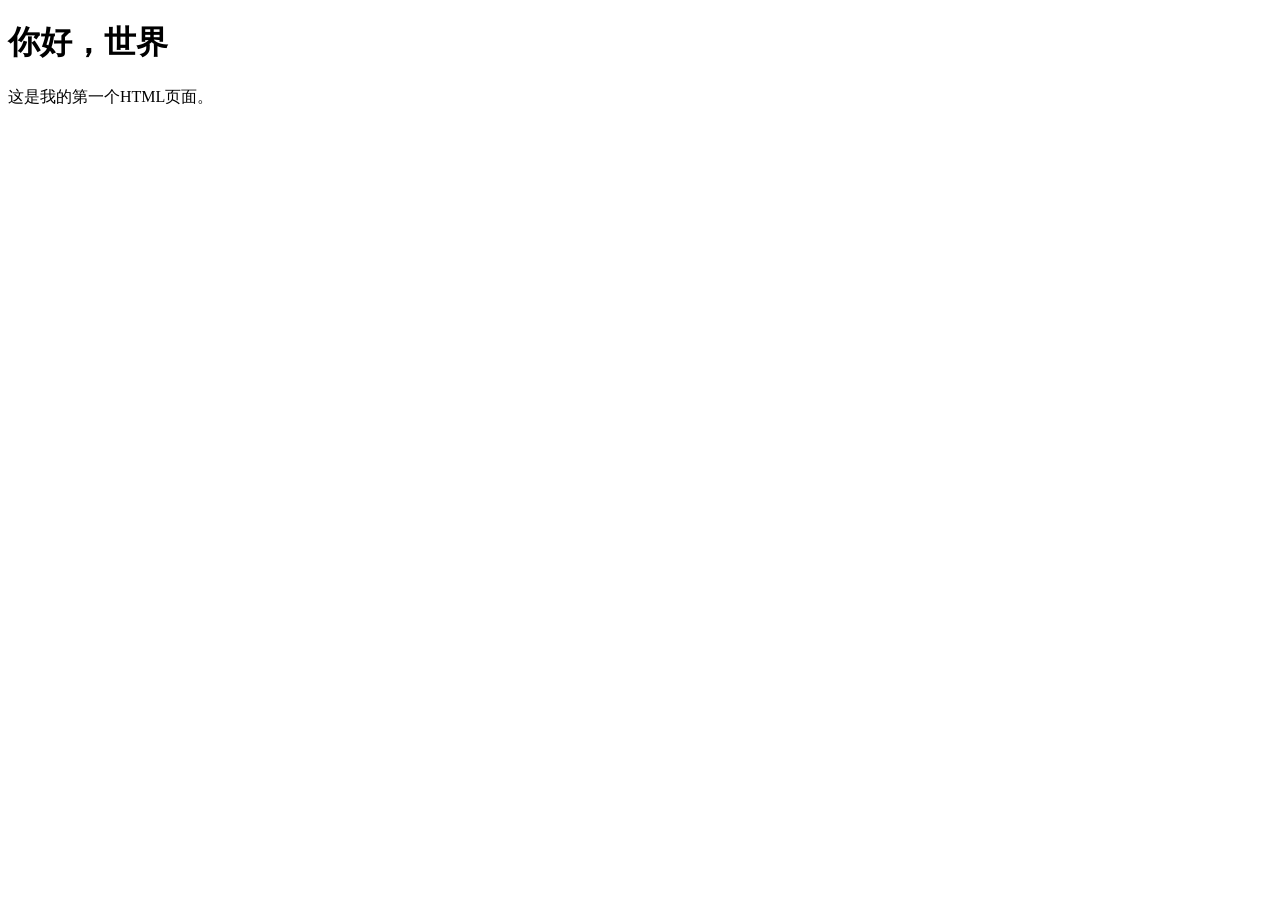
==== index.html @ 700cd619 "添加个人主页页面骨架" ====
<!DOCTYPE html>
<html lang="zh-CN">
    <head>
        <meta charset="UTF-8">
        <meta name="viewport" content="width=device-width, initial-scale=1.0">
        <title>我的第一个页面</title>
    </head>
    <body>
        <h1>你好，世界</h1>
        <p>这是我的第一个HTML页面。</p>
    </body>
</html>
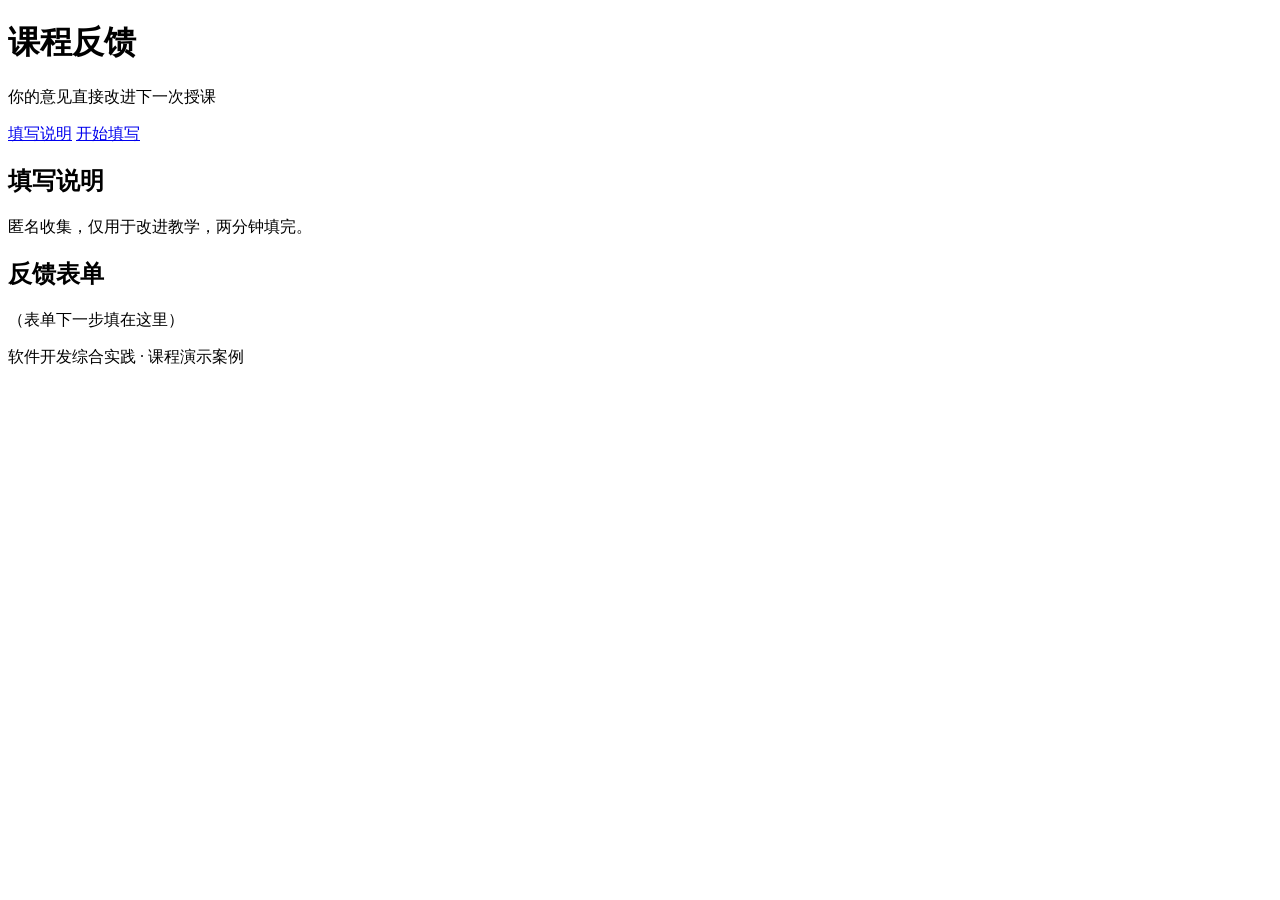
==== commit 297dfc26: "添加课程反馈页语义骨架" ====
--- a/index.html
+++ b/index.html
@@ -1,12 +1,31 @@
 <!DOCTYPE html>
 <html lang="zh-CN">
-    <head>
-        <meta charset="UTF-8">
-        <meta name="viewport" content="width=device-width, initial-scale=1.0">
-        <title>我的第一个页面</title>
-    </head>
-    <body>
-        <h1>你好，世界</h1>
-        <p>这是我的第一个HTML页面。</p>
-    </body>
-</html>+<head>
+  <meta charset="UTF-8">
+  <meta name="viewport" content="width=device-width, initial-scale=1.0">
+  <title>课程反馈</title>
+</head>
+<body>
+  <header>
+    <h1>课程反馈</h1>
+    <p>你的意见直接改进下一次授课</p>
+  </header>
+  <nav>
+    <a href="#intro">填写说明</a>
+    <a href="#form">开始填写</a>
+  </nav>
+  <main>
+    <section id="intro">
+      <h2>填写说明</h2>
+      <p>匿名收集，仅用于改进教学，两分钟填完。</p>
+    </section>
+    <section id="form">
+      <h2>反馈表单</h2>
+      <p>（表单下一步填在这里）</p>
+    </section>
+  </main>
+  <footer>
+    <p>软件开发综合实践 · 课程演示案例</p>
+  </footer>
+</body>
+</html>
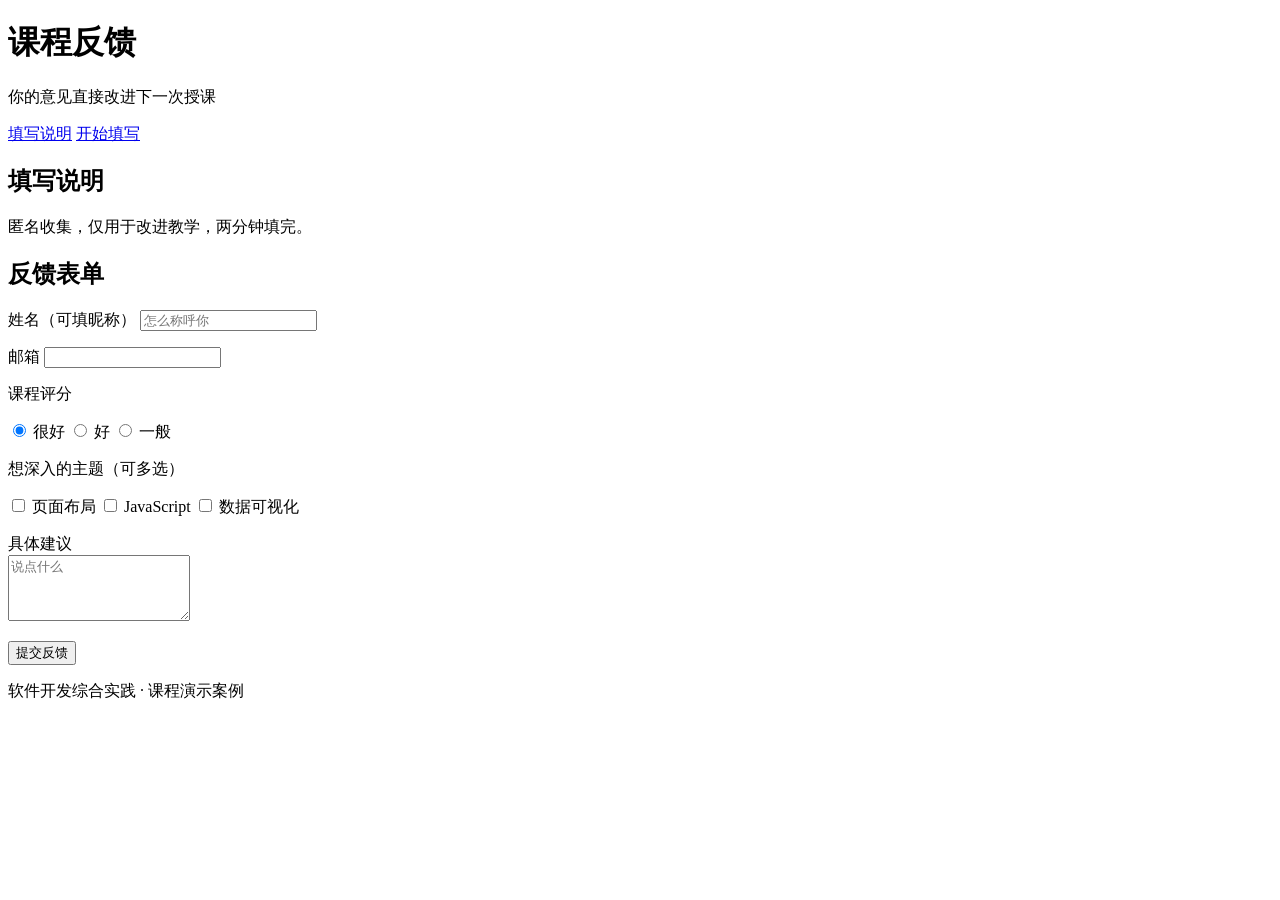
==== commit a6a519e2: "添加反馈表单控件并关联label" ====
--- a/index.html
+++ b/index.html
@@ -21,7 +21,35 @@
     </section>
     <section id="form">
       <h2>反馈表单</h2>
-      <p>（表单下一步填在这里）</p>
+      <form action="#" method="get">
+        <p>
+          <label for="name">姓名（可填昵称）</label>
+          <input type="text" id="name" name="name" placeholder="怎么称呼你" required>
+        </p>
+        <p>
+          <label for="mail">邮箱</label>
+          <input type="email" id="mail" name="mail" required>
+        </p>
+        <p>课程评分</p>
+        <p>
+          <label><input type="radio" name="score" value="5" checked> 很好</label>
+          <label><input type="radio" name="score" value="4"> 好</label>
+          <label><input type="radio" name="score" value="3"> 一般</label>
+        </p>
+        <p>想深入的主题（可多选）</p>
+        <p>
+          <label><input type="checkbox" name="topic" value="layout"> 页面布局</label>
+          <label><input type="checkbox" name="topic" value="js"> JavaScript</label>
+          <label><input type="checkbox" name="topic" value="chart"> 数据可视化</label>
+        </p>
+        <p>
+          <label for="advice">具体建议</label><br>
+          <textarea id="advice" name="advice" rows="4" maxlength="200" placeholder="说点什么"></textarea>
+        </p>
+        <p>
+          <button type="submit">提交反馈</button>
+        </p>
+      </form>
     </section>
   </main>
   <footer>
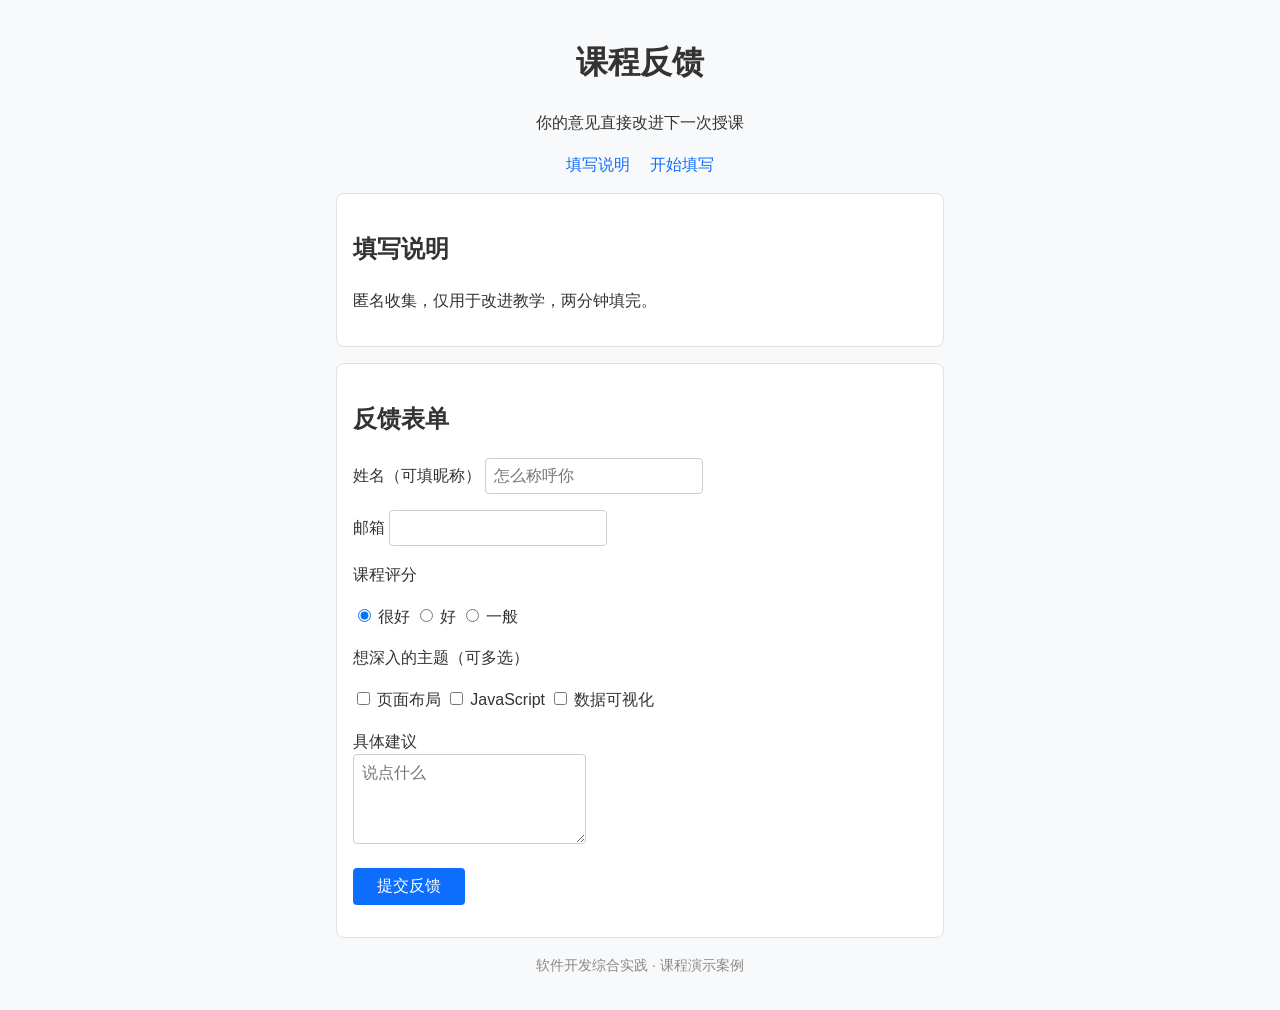
==== commit 76679d91: "添加反馈页基础样式" ====
--- a/index.html
+++ b/index.html
@@ -4,6 +4,7 @@
   <meta charset="UTF-8">
   <meta name="viewport" content="width=device-width, initial-scale=1.0">
   <title>课程反馈</title>
+  <link rel="stylesheet" href="css/style.css">
 </head>
 <body>
   <header>
--- a/css/style.css
+++ b/css/style.css
@@ -0,0 +1,56 @@
+* {
+  box-sizing: border-box;
+}
+
+body {
+  font-family: "Microsoft YaHei", "PingFang SC", sans-serif;
+  color: #333;
+  line-height: 1.6;
+  background-color: #f8f9fa;
+  max-width: 640px;
+  margin: 0 auto;
+  padding: 16px;
+}
+
+header {
+  text-align: center;
+}
+
+nav {
+  text-align: center;
+  margin-bottom: 16px;
+}
+
+nav a {
+  color: #0d6efd;
+  text-decoration: none;
+  margin: 0 8px;
+}
+
+section {
+  background: #fff;
+  border: 1px solid #dee2e6;
+  border-radius: 8px;
+  padding: 16px;
+  margin-bottom: 16px;
+}
+
+input, textarea, select, button {
+  font-size: 16px;
+  padding: 8px;
+  border: 1px solid #ccc;
+  border-radius: 4px;
+}
+
+button {
+  background: #0d6efd;
+  color: #fff;
+  border: none;
+  padding: 8px 24px;
+}
+
+footer {
+  text-align: center;
+  color: #888;
+  font-size: 14px;
+}
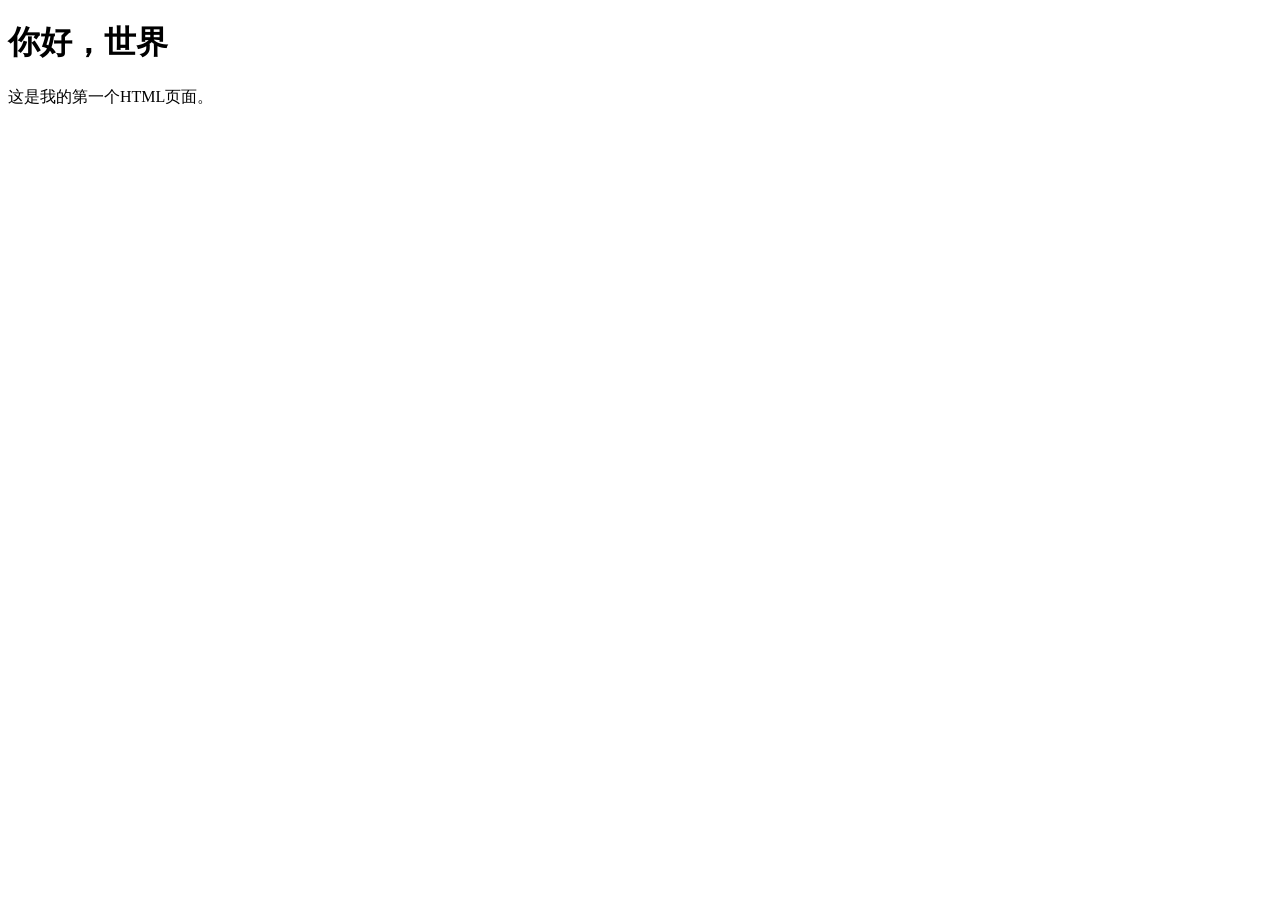
==== commit cd5cd3e3: "Merge remote-tracking branch 'origin/main'" ====
--- a/index.html
+++ b/index.html
@@ -1,60 +1,12 @@
 <!DOCTYPE html>
 <html lang="zh-CN">
-<head>
-  <meta charset="UTF-8">
-  <meta name="viewport" content="width=device-width, initial-scale=1.0">
-  <title>课程反馈</title>
-  <link rel="stylesheet" href="css/style.css">
-</head>
-<body>
-  <header>
-    <h1>课程反馈</h1>
-    <p>你的意见直接改进下一次授课</p>
-  </header>
-  <nav>
-    <a href="#intro">填写说明</a>
-    <a href="#form">开始填写</a>
-  </nav>
-  <main>
-    <section id="intro">
-      <h2>填写说明</h2>
-      <p>匿名收集，仅用于改进教学，两分钟填完。</p>
-    </section>
-    <section id="form">
-      <h2>反馈表单</h2>
-      <form action="#" method="get">
-        <p>
-          <label for="name">姓名（可填昵称）</label>
-          <input type="text" id="name" name="name" placeholder="怎么称呼你" required>
-        </p>
-        <p>
-          <label for="mail">邮箱</label>
-          <input type="email" id="mail" name="mail" required>
-        </p>
-        <p>课程评分</p>
-        <p>
-          <label><input type="radio" name="score" value="5" checked> 很好</label>
-          <label><input type="radio" name="score" value="4"> 好</label>
-          <label><input type="radio" name="score" value="3"> 一般</label>
-        </p>
-        <p>想深入的主题（可多选）</p>
-        <p>
-          <label><input type="checkbox" name="topic" value="layout"> 页面布局</label>
-          <label><input type="checkbox" name="topic" value="js"> JavaScript</label>
-          <label><input type="checkbox" name="topic" value="chart"> 数据可视化</label>
-        </p>
-        <p>
-          <label for="advice">具体建议</label><br>
-          <textarea id="advice" name="advice" rows="4" maxlength="200" placeholder="说点什么"></textarea>
-        </p>
-        <p>
-          <button type="submit">提交反馈</button>
-        </p>
-      </form>
-    </section>
-  </main>
-  <footer>
-    <p>软件开发综合实践 · 课程演示案例</p>
-  </footer>
-</body>
-</html>
+    <head>
+        <meta charset="UTF-8">
+        <meta name="viewport" content="width=device-width, initial-scale=1.0">
+        <title>我的第一个页面</title>
+    </head>
+    <body>
+        <h1>你好，世界</h1>
+        <p>这是我的第一个HTML页面。</p>
+    </body>
+</html>
